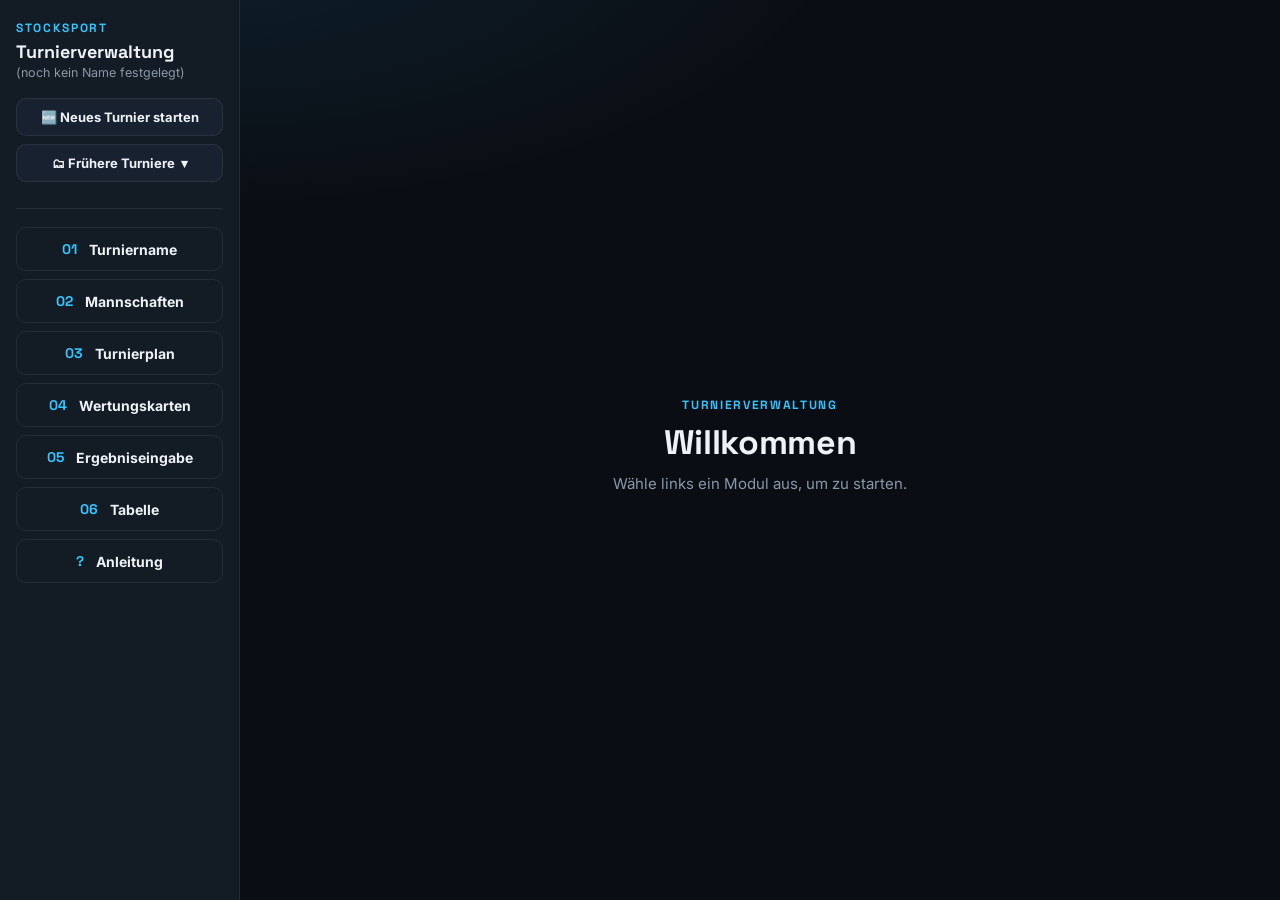
==== index.html @ 38542871 "Add files via upload" ====
<!DOCTYPE html>
<html lang="de">
<head>
<meta charset="UTF-8">
<meta name="viewport" content="width=device-width, initial-scale=1, maximum-scale=1, user-scalable=no">
<title>Turnierverwaltung</title>
<link rel="stylesheet" href="style.css">
<style>
  html, body { height: 100%; margin: 0; }
  .shell { display: flex; height: 100vh; overflow: hidden; }

  .inhalt { flex: 1; min-width: 0; display: flex; flex-direction: column; }
  .inhalt-rahmen { flex: 1; border: none; width: 100%; height: 100%; background: var(--bg); }

  .willkommen { flex: 1; display: flex; flex-direction: column; align-items: center; justify-content: center; text-align: center; padding: 20px; }
  .willkommen h1 { margin-bottom: 8px; }

  .modul-nav {
    width: 240px; flex-shrink: 0; background: var(--bg-panel); border-right: 1px solid var(--line);
    display: flex; flex-direction: column; align-items: flex-start; padding: 20px 16px; gap: 8px; overflow-y: auto;
  }
  .modul-nav .kopf { width: 100%; text-align: left; margin-bottom: 10px; }
  .modul-nav .kopf .eyebrow { margin: 0 0 4px; }
  .modul-nav .kopf h2 { font-family: var(--font-display); font-weight: 700; font-size: 18px; margin: 0; }
  .modul-nav .kopf .turniername { color: var(--text-dim); font-size: 12.5px; margin-top: 2px; }

  .modul-btn {
    width: 100%; text-align: left; background: transparent; border: 1px solid var(--line); border-radius: 10px;
    padding: 12px 14px; color: var(--text); cursor: pointer; font-family: var(--font-body); font-size: 14px;
    transition: border-color .15s ease, background .15s ease;
  }
  .modul-btn .num { color: var(--accent); font-family: var(--font-display); font-weight: 700; margin-right: 6px; }
  .modul-btn:hover { border-color: var(--line-hi); background: var(--bg-panel-hi); }
  .modul-btn.active { border-color: var(--accent); background: var(--accent-soft); }

  .turnier-aktionen { width: 100%; display: flex; flex-direction: column; gap: 8px; margin-bottom: 14px; }
  .turnier-aktionen button {
    width: 100%; text-align: left; background: var(--bg-panel-hi); border: 1px solid var(--line); border-radius: 10px;
    padding: 10px 12px; color: var(--text); cursor: pointer; font-family: var(--font-body); font-size: 13px;
  }
  .turnier-aktionen button:hover { border-color: var(--line-hi); }
  .trennlinie { width: 100%; border: none; border-top: 1px solid var(--line); margin: 4px 0 10px; }

  .archiv-liste { width: 100%; display: none; flex-direction: column; gap: 6px; margin-bottom: 14px; max-height: 260px; overflow-y: auto; }
  .archiv-liste.offen { display: flex; }
  .archiv-eintrag {
    width: 100%; display: flex; align-items: center; justify-content: space-between; gap: 6px;
    background: var(--bg); border: 1px solid var(--line); border-radius: 8px; padding: 8px 10px; font-size: 12.5px;
  }
  .archiv-eintrag.aktiv { border-color: var(--accent); }
  .archiv-eintrag .info { text-align: left; overflow: hidden; }
  .archiv-eintrag .info .name { font-weight: 600; white-space: nowrap; overflow: hidden; text-overflow: ellipsis; }
  .archiv-eintrag .info .datum { color: var(--text-dim); font-size: 11px; }
  .archiv-eintrag .aktionen { display: flex; gap: 4px; flex-shrink: 0; }
  .archiv-eintrag button { background: transparent; border: 1px solid var(--line); border-radius: 6px; color: var(--text); padding: 4px 8px; font-size: 11px; cursor: pointer; }
  .archiv-eintrag button:hover { border-color: var(--line-hi); }

  @media (max-width: 760px) {
    .shell { flex-direction: column; }
    .modul-nav { width: 100%; flex-direction: row; flex-wrap: wrap; align-items: center; justify-content: flex-start; border-right: none; border-bottom: 1px solid var(--line); }
    .modul-nav .kopf { width: auto; margin-right: auto; text-align: left; }
    .modul-btn { width: auto; }
  }
</style>
</head>
<body>
<div class="shell">
  <div class="modul-nav">
    <div class="kopf">
      <p class="eyebrow">Stocksport</p>
      <h2>Turnierverwaltung</h2>
      <div class="turniername" id="turnierNameAnzeige"></div>
    </div>

    <div class="turnier-aktionen">
      <button onclick="neuesTurnierStarten()">🆕 Neues Turnier starten</button>
      <button onclick="archivUmschalten()">🗂 Frühere Turniere<span id="archivPfeil"> ▾</span></button>
    </div>
    <div class="archiv-liste" id="archivListe"></div>
    <hr class="trennlinie">
    <button class="modul-btn" data-modul="01_turniername.html" onclick="oeffneModul(this)"><span class="num">01</span>Turniername</button>
    <button class="modul-btn" data-modul="02_mannschaften.html" onclick="oeffneModul(this)"><span class="num">02</span>Mannschaften</button>
    <button class="modul-btn" data-modul="03_turnierplan.html" onclick="oeffneModul(this)"><span class="num">03</span>Turnierplan</button>
    <button class="modul-btn" data-modul="04_wertungskarten.html" onclick="oeffneModul(this)"><span class="num">04</span>Wertungskarten</button>
    <button class="modul-btn" data-modul="05_ergebnis.html" onclick="oeffneModul(this)"><span class="num">05</span>Ergebniseingabe</button>
    <button class="modul-btn" data-modul="06_tabelle.html" onclick="oeffneModul(this)"><span class="num">06</span>Tabelle</button>
    <button class="modul-btn" data-modul="07_anleitung.html" onclick="oeffneModul(this)"><span class="num">?</span>Anleitung</button>
  </div>

  <div class="inhalt">
    <div class="willkommen" id="willkommen">
      <p class="eyebrow">Turnierverwaltung</p>
      <h1>Willkommen</h1>
      <p class="lead">Wähle links ein Modul aus, um zu starten.</p>
    </div>
    <iframe id="modulRahmen" class="inhalt-rahmen" style="display:none;"></iframe>
  </div>
</div>

<script src="turnier.js"></script>
<script>
function oeffneModul(btn) {
    document.querySelectorAll('.modul-btn').forEach(b => b.classList.remove('active'));
    btn.classList.add('active');

    document.getElementById('willkommen').style.display = 'none';
    const rahmen = document.getElementById('modulRahmen');
    rahmen.style.display = 'block';
    rahmen.src = btn.dataset.modul;
}

async function ladeTurniernameAnzeige() {
    const t = await tvLoad();
    const turniername = (t.stammdaten || {}).turniername;
    document.getElementById('turnierNameAnzeige').textContent = turniername || '(noch kein Name festgelegt)';
}

async function neuesTurnierStarten() {
    const bestaetigt = confirm(
        'Neues Turnier starten?\n\nDas aktuelle Turnier bleibt im Archiv erhalten und kann jederzeit ' +
        'unter "Frühere Turniere" wieder geöffnet werden. Es werden also keine Daten gelöscht.'
    );
    if (!bestaetigt) return;

    const ergebnis = await tvNeuesTurnier();
    if (!ergebnis) return;

    await ladeTurniernameAnzeige();
    document.querySelectorAll('.modul-btn').forEach(b => b.classList.remove('active'));
    const rahmen = document.getElementById('modulRahmen');
    rahmen.style.display = 'none';
    rahmen.src = '';
    document.getElementById('willkommen').style.display = 'flex';
    if (document.getElementById('archivListe').classList.contains('offen')) {
        await archivLaden();
    }
}

async function archivUmschalten() {
    const liste = document.getElementById('archivListe');
    const offen = liste.classList.toggle('offen');
    document.getElementById('archivPfeil').textContent = offen ? ' ▴' : ' ▾';
    if (offen) await archivLaden();
}

async function archivLaden() {
    const liste = document.getElementById('archivListe');
    liste.innerHTML = '<div style="color:var(--text-dim); font-size:12.5px;">Lade…</div>';
    const turniere = await tvListeTurniere();
    if (turniere.length === 0) {
        liste.innerHTML = '<div style="color:var(--text-dim); font-size:12.5px;">Noch keine Turniere vorhanden.</div>';
        return;
    }
    liste.innerHTML = '';
    turniere.forEach(t => {
        const eintrag = document.createElement('div');
        eintrag.className = 'archiv-eintrag' + (t.aktiv ? ' aktiv' : '');
        eintrag.innerHTML = `
            <div class="info">
              <div class="name">${t.turniername}</div>
              <div class="datum">${t.datum || t.erstellt_am.split(' ')[0]}${t.aktiv ? ' · aktiv' : ''}</div>
            </div>
            <div class="aktionen">
              ${t.aktiv ? '' : `<button data-aktion="oeffnen" data-id="${t.id}">Öffnen</button>`}
              <button data-aktion="loeschen" data-id="${t.id}">🗑</button>
            </div>`;
        liste.appendChild(eintrag);
    });

    liste.querySelectorAll('button[data-aktion="oeffnen"]').forEach(btn => {
        btn.onclick = async () => {
            const ok = await tvTurnierAktivieren(Number(btn.dataset.id));
            if (!ok) return;
            await ladeTurniernameAnzeige();
            await archivLaden();
            // Aktuell geöffnetes Modul mit den Daten des neu aktivierten Turniers neu laden
            const rahmen = document.getElementById('modulRahmen');
            if (rahmen.src) rahmen.src = rahmen.src;
        };
    });
    liste.querySelectorAll('button[data-aktion="loeschen"]').forEach(btn => {
        btn.onclick = async () => {
            const bestaetigt = confirm('Dieses Turnier endgültig löschen? Das kann nicht rückgängig gemacht werden.');
            if (!bestaetigt) return;
            const ok = await tvTurnierLoeschen(Number(btn.dataset.id));
            if (!ok) return;
            await ladeTurniernameAnzeige();
            await archivLaden();
            const rahmen = document.getElementById('modulRahmen');
            if (rahmen.src) rahmen.src = rahmen.src;
        };
    });
}

ladeTurniernameAnzeige();
</script>
</body>
</html>
---- style.css ----
@import url('https://fonts.googleapis.com/css2?family=Space+Grotesk:wght@500;700&family=Inter:wght@400;500;600;700&display=swap');

:root {
  --bg: #0a0e14;
  --bg-panel: #131b24;
  --bg-panel-hi: #182130;
  --line: rgba(255,255,255,0.08);
  --line-hi: rgba(255,255,255,0.18);
  --text: #eef2f6;
  --text-dim: #8a97a6;
  --accent: #33c5ff;
  --accent-hover: #5fd4ff;
  --accent-soft: rgba(51,197,255,0.14);
  --gold: #e8b923;
  --silver: #b9bfc6;
  --bronze: #c47a3d;
  --font-display: "Space Grotesk", "Inter", sans-serif;
  --font-body: "Inter", -apple-system, "Segoe UI", sans-serif;
}

* { box-sizing: border-box; }
html { touch-action: manipulation; }

body {
  margin: 0;
  background: radial-gradient(1100px 500px at 15% -10%, rgba(51,197,255,0.10), transparent 60%), var(--bg);
  color: var(--text);
  font-family: var(--font-body);
  min-height: 100vh;
}

.wrap { max-width: 900px; margin: 0 auto; padding: 32px 20px 64px; }

.topbar {
  display: flex;
  justify-content: space-between;
  align-items: center;
  margin-bottom: 24px;
  gap: 12px;
  flex-wrap: wrap;
}
.topbar .back {
  display: inline-flex;
  align-items: center;
  gap: 6px;
  color: var(--text-dim);
  text-decoration: none;
  font-size: 14px;
  border: 1px solid var(--line);
  padding: 8px 14px;
  border-radius: 8px;
  transition: color .15s ease, border-color .15s ease;
}
.topbar .back:hover { color: var(--text); border-color: var(--line-hi); }
.topbar .step { color: var(--text-dim); font-size: 13px; }

.eyebrow {
  font-family: var(--font-display);
  font-weight: 700;
  letter-spacing: 0.14em;
  text-transform: uppercase;
  color: var(--accent);
  font-size: 12px;
  margin: 0 0 8px;
}
h1 { font-family: var(--font-display); font-weight: 700; font-size: 34px; margin: 0 0 10px; letter-spacing: -0.01em; }
p.lead { color: var(--text-dim); font-size: 15px; line-height: 1.55; margin: 0 0 8px; }

.card {
  background: var(--bg-panel);
  border: 1px solid var(--line);
  border-radius: 16px;
  padding: 24px;
  box-shadow: 0 20px 40px -20px rgba(0,0,0,0.5);
  margin-top: 20px;
}

label { display: block; font-size: 12px; text-transform: uppercase; letter-spacing: 0.07em; color: var(--text-dim); margin-bottom: 8px; }
input[type="text"], input[type="date"], input[type="time"], input[type="number"], input[type="file"] {
  width: 100%; padding: 12px 14px; background: var(--bg); border: 1px solid var(--line);
  border-radius: 10px; color: var(--text); font-size: 15px; margin-bottom: 16px;
}
input:focus { outline: none; border-color: var(--accent); box-shadow: 0 0 0 3px var(--accent-soft); }

button, .btn {
  display: inline-flex; align-items: center; justify-content: center; gap: 6px;
  background: var(--accent); color: #05161e; border: none;
  padding: 12px 20px; border-radius: 10px; font-family: var(--font-display); font-weight: 700;
  font-size: 14.5px; cursor: pointer; text-decoration: none; transition: background .15s ease, transform .1s ease;
}
button:hover, .btn:hover { background: var(--accent-hover); }
button:active, .btn:active { transform: scale(0.98); }
.btn-secondary { background: var(--bg-panel); color: var(--text); border: 1px solid var(--line); }
.btn-secondary:hover { border-color: var(--line-hi); background: var(--bg-panel-hi); }

.row2 { display: grid; grid-template-columns: 1fr 1fr; gap: 16px; }
@media (max-width: 520px) { .row2 { grid-template-columns: 1fr; } }
.actions { display: flex; gap: 12px; margin-top: 12px; flex-wrap: wrap; }

.hint-box, .warn-box, .info-box {
  border-radius: 10px; padding: 16px 18px; margin: 18px 0; font-size: 14px; line-height: 1.6;
  background: var(--bg-panel); border: 1px solid var(--line); color: var(--text-dim);
}
.hint-box, .info-box { border-left: 3px solid var(--accent); }
.warn-box { border-left: 3px solid #e05a5a; }
.hint-box strong, .info-box strong { color: var(--text); }

/* Dashboard-Button-Grid */
.dashboard-grid {
  display: grid;
  grid-template-columns: repeat(auto-fit, minmax(220px, 1fr));
  gap: 16px;
  margin-top: 28px;
}
.dash-btn {
  display: flex; flex-direction: column; align-items: center; justify-content: center; text-align: center; gap: 8px;
  background: var(--bg-panel); border: 1px solid var(--line); border-radius: 14px;
  padding: 30px 18px; text-decoration: none; color: var(--text); min-height: 140px;
  transition: border-color .15s ease, background .15s ease, transform .12s ease;
}
.dash-btn:hover { border-color: var(--accent); background: var(--bg-panel-hi); transform: translateY(-2px); }
.dash-btn .num { font-family: var(--font-display); font-weight: 700; font-size: 26px; color: var(--accent); }
.dash-btn .title { font-weight: 600; font-size: 16px; }
.dash-btn .sub { color: var(--text-dim); font-size: 12.5px; }

/* Team-Karten (Mannschaften) */
.team-card { background: var(--bg-panel); border: 1px solid var(--line); border-radius: 14px; padding: 18px 20px; margin-bottom: 14px; }
.team-card .team-head { display: flex; align-items: center; gap: 12px; margin-bottom: 12px; }
.team-card .team-num { font-family: var(--font-display); font-weight: 700; color: var(--accent); min-width: 28px; }
.team-card input[type="text"] { margin-bottom: 0; }
.player-list { display: flex; flex-direction: column; gap: 8px; margin-top: 10px; }
.player-row { display: flex; gap: 8px; align-items: center; }
.player-row input { margin-bottom: 0; flex: 1; }
.icon-btn { background: transparent; border: 1px solid var(--line); color: var(--text-dim); padding: 8px 12px; border-radius: 8px; font-size: 13px; cursor: pointer; }
.icon-btn:hover { color: var(--text); border-color: var(--line-hi); }

/* Tabellen (Turnierplan, Ergebnis, Tabelle) */
table.data { width: 100%; border-collapse: collapse; background: var(--bg-panel); border: 1px solid var(--line); border-radius: 10px; overflow: hidden; margin-top: 12px; }
table.data th, table.data td { padding: 10px 12px; border-bottom: 1px solid var(--line); font-size: 13.5px; text-align: center; }
table.data th { color: var(--text-dim); text-transform: uppercase; font-size: 11px; letter-spacing: .05em; }
table.data td.left { text-align: left; }
table.data tr:last-child td { border-bottom: none; }
table.data input[type="number"] { width: 70px; margin-bottom: 0; padding: 8px; text-align: center; }

.badge { display: inline-block; padding: 3px 10px; border-radius: 20px; font-size: 12px; font-weight: 600; }
.badge.sieg { background: rgba(76,175,80,.18); color: #7ee089; }
.badge.unentschieden { background: rgba(255,193,7,.18); color: #ffcf4d; }
.badge.niederlage { background: rgba(224,90,90,.18); color: #ff8f8f; }
.badge.offen { background: var(--line); color: var(--text-dim); }

.rank-badge { display:inline-flex; align-items:center; justify-content:center; width:30px; height:30px; border-radius:50%; font-weight:700; font-family: var(--font-display); }
.rank-1 { background: linear-gradient(135deg,#ffe08a,var(--gold)); color:#3a2a00; }
.rank-2 { background: linear-gradient(135deg,#f1f1f1,var(--silver)); color:#2a2a2a; }
.rank-3 { background: linear-gradient(135deg,#eab98c,var(--bronze)); color:#2b1400; }

/* Zuschauermonitor-Modus (06_tabelle.html?monitor=1) */
body.monitor .topbar, body.monitor .lead, body.monitor .eyebrow, body.monitor .actions { display: none !important; }
body.monitor h1 { font-size: 52px; text-align: center; margin-top: 10px; }
body.monitor .wrap { max-width: 1100px; }
body.monitor table.data th, body.monitor table.data td { font-size: 24px; padding: 18px 16px; }
body.monitor .rank-badge { width: 44px; height: 44px; font-size: 18px; }

@media print {
  body * { visibility: hidden; }
  #druckBereich, #druckBereich * { visibility: visible; }
  #druckBereich { position: absolute; left: 0; top: 0; width: 100%; }
  .karte { page-break-after: always; margin: 0 auto; }
  @page { size: A4 landscape; margin: 8mm; }
}

.toast {
  position: fixed; left: 50%; bottom: 28px; transform: translateX(-50%) translateY(20px);
  background: var(--bg-panel-hi); color: var(--text); border: 1px solid var(--accent);
  padding: 12px 20px; border-radius: 10px; font-size: 14px; opacity: 0; pointer-events: none;
  transition: opacity .2s ease, transform .2s ease; z-index: 999;
}
.toast.show { opacity: 1; transform: translateX(-50%) translateY(0); }
.toast.success { border-color: #4caf50; }
.toast.error { border-color: #e05a5a; }
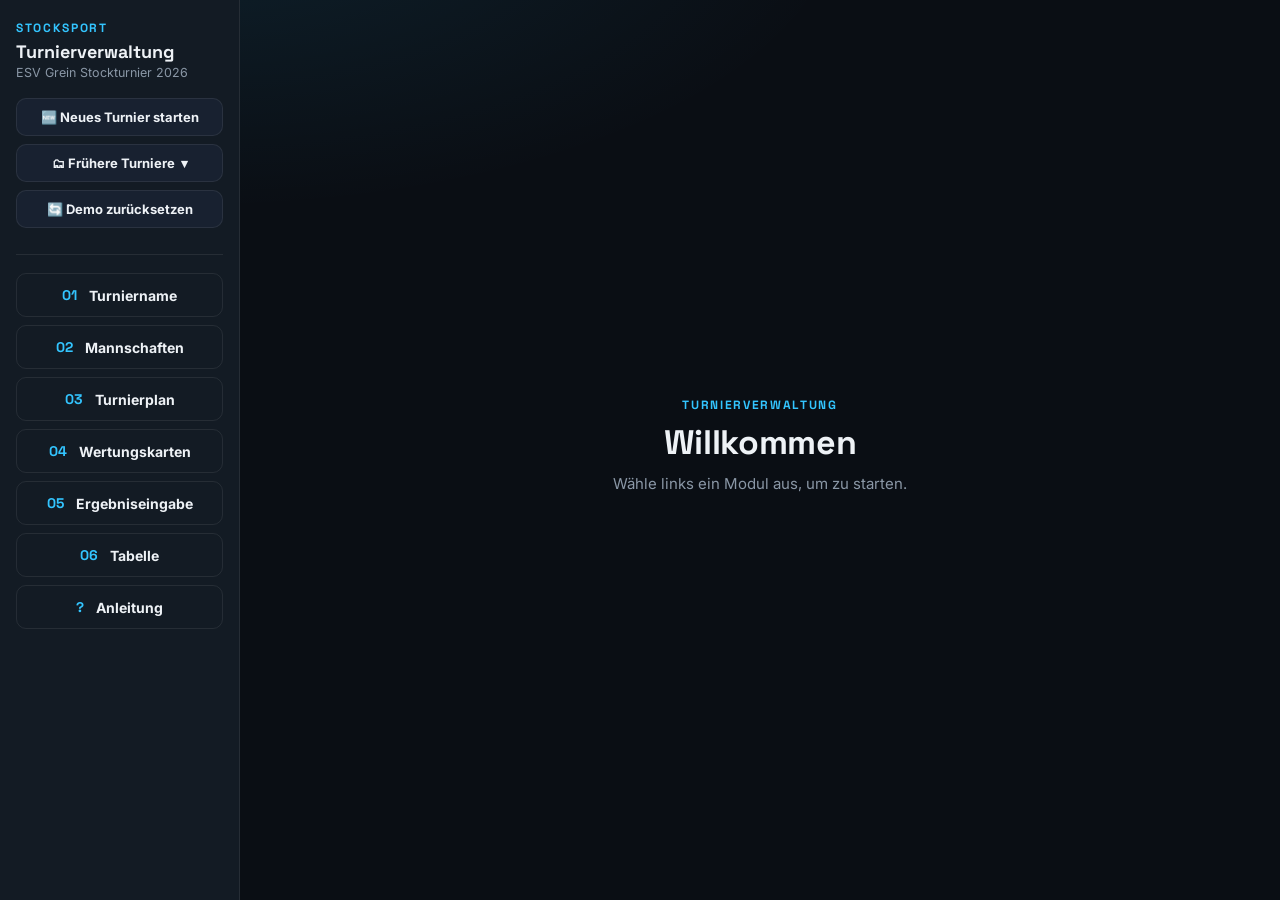
==== commit 395eb8ce: "Add files via upload" ====
--- a/index.html
+++ b/index.html
@@ -75,6 +75,7 @@
     <div class="turnier-aktionen">
       <button onclick="neuesTurnierStarten()">🆕 Neues Turnier starten</button>
       <button onclick="archivUmschalten()">🗂 Frühere Turniere<span id="archivPfeil"> ▾</span></button>
+      <button onclick="demoZuruecksetzen()">🔄 Demo zurücksetzen</button>
     </div>
     <div class="archiv-liste" id="archivListe"></div>
     <hr class="trennlinie">
@@ -97,6 +98,7 @@
   </div>
 </div>
 
+<script src="demodaten.js"></script>
 <script src="turnier.js"></script>
 <script>
 function oeffneModul(btn) {
@@ -192,7 +194,33 @@
     });
 }
 
-ladeTurniernameAnzeige();
+async function demoZuruecksetzen() {
+    const bestaetigt = confirm(
+        'Demo-Turnier neu laden?\n\nDas aktuelle Turnier wird durch das vorgefertigte Beispielturnier ' +
+        '(ESV Grein Stockturnier 2026, 9 Mannschaften, komplett ausgewertet) ersetzt. ' +
+        'Andere Turniere im Archiv bleiben unberührt.'
+    );
+    if (!bestaetigt) return;
+    await tvSave(TV_DEMO_DATEN);
+    await ladeTurniernameAnzeige();
+    const rahmen = document.getElementById('modulRahmen');
+    if (rahmen.src) rahmen.src = rahmen.src;
+    tvToast('Demo-Turnier geladen.', 'success');
+}
+
+// Beim allerersten Start (noch nie benutzt) automatisch das
+// Beispielturnier laden, damit eine Vorführung sofort ein
+// vollständiges, ansprechendes Turnier zeigt statt leerer Formulare.
+// Nutzt einen eigenen Merker (nicht die Turnierliste selbst), da schon
+// das normale Laden der Kopfzeile automatisch ein leeres Turnier anlegt.
+async function demoBeimErstenStartLaden() {
+    const schonInitialisiert = localStorage.getItem('tv_praesentation_initialisiert');
+    if (schonInitialisiert) return;
+    localStorage.setItem('tv_praesentation_initialisiert', '1');
+    await tvSave(TV_DEMO_DATEN);
+}
+
+demoBeimErstenStartLaden().then(ladeTurniernameAnzeige);
 </script>
 </body>
 </html>
